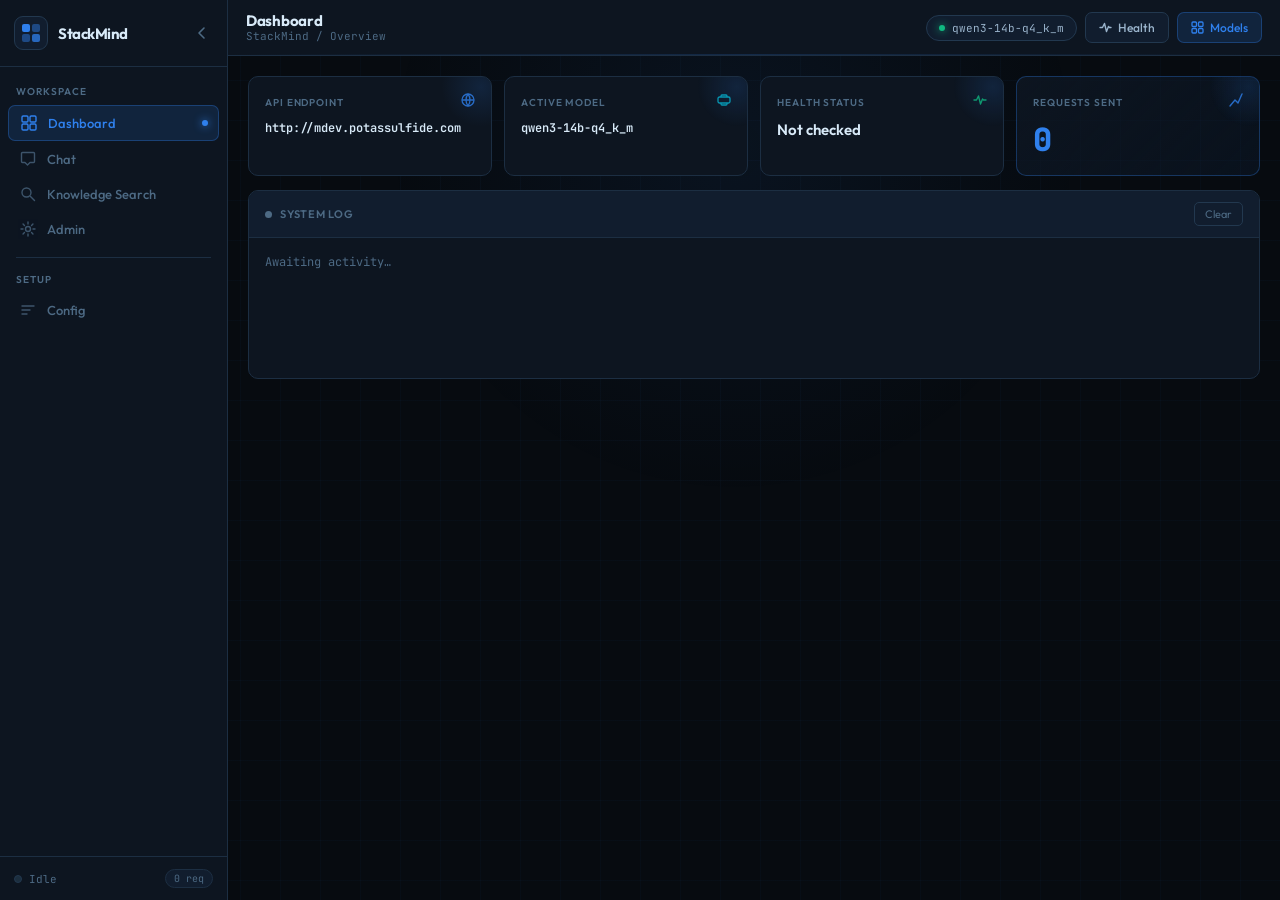
==== new-frontend-client/index.html @ 3a6ac3ba "fixed the streaming issue still cant figure out the proxy situation" ====
<!doctype html>
<html lang="en">
<head>
  <meta charset="UTF-8"/>
  <meta name="viewport" content="width=device-width, initial-scale=1.0"/>
  <title>StackMind</title>
  <link href="https://fonts.googleapis.com/css2?family=JetBrains+Mono:wght@400;500;600&family=Outfit:wght@300;400;500;600;700;800&display=swap" rel="stylesheet"/>
  <link rel="stylesheet" href="styles.css"/>
</head>
<body>

<div class="bg-grid"></div>
<div class="bg-glow"></div>

<div class="shell">

  <!-- ── SIDEBAR ── -->
  <aside class="sidebar" id="sidebar">
    <div class="sidebar-logo">
      <div class="logo-mark">
        <svg width="22" height="22" viewBox="0 0 22 22" fill="none">
          <rect x="2" y="2" width="8" height="8" rx="2" fill="var(--accent)"/>
          <rect x="12" y="2" width="8" height="8" rx="2" fill="var(--accent)" opacity="0.45"/>
          <rect x="2" y="12" width="8" height="8" rx="2" fill="var(--accent)" opacity="0.45"/>
          <rect x="12" y="12" width="8" height="8" rx="2" fill="var(--accent)" opacity="0.75"/>
        </svg>
      </div>
      <span class="logo-text">StackMind</span>
      <button class="sidebar-collapse" id="sidebarToggle" title="Collapse sidebar">
        <svg width="14" height="14" viewBox="0 0 14 14" fill="none"><path d="M9 2L4 7l5 5" stroke="currentColor" stroke-width="1.6" stroke-linecap="round" stroke-linejoin="round"/></svg>
      </button>
    </div>

    <nav class="sidebar-nav">
      <div class="nav-group-label">Workspace</div>

      <a class="nav-item active" data-section="dashboard" href="#">
        <span class="nav-icon"><svg width="16" height="16" viewBox="0 0 16 16" fill="none"><rect x="1" y="1" width="6" height="6" rx="1.2" stroke="currentColor" stroke-width="1.4"/><rect x="9" y="1" width="6" height="6" rx="1.2" stroke="currentColor" stroke-width="1.4"/><rect x="1" y="9" width="6" height="6" rx="1.2" stroke="currentColor" stroke-width="1.4"/><rect x="9" y="9" width="6" height="6" rx="1.2" stroke="currentColor" stroke-width="1.4"/></svg></span>
        <span class="nav-label">Dashboard</span>
        <span class="nav-pip"></span>
      </a>

      <a class="nav-item" data-section="chat" href="#">
        <span class="nav-icon"><svg width="16" height="16" viewBox="0 0 16 16" fill="none"><path d="M13.5 1.5h-11A1 1 0 001.5 2.5v8a1 1 0 001 1H5l2.5 2.5L10 11.5h3.5a1 1 0 001-1v-8a1 1 0 00-1-1z" stroke="currentColor" stroke-width="1.4" stroke-linejoin="round"/></svg></span>
        <span class="nav-label">Chat</span>
      </a>

      <a class="nav-item" data-section="search" href="#">
        <span class="nav-icon"><svg width="16" height="16" viewBox="0 0 16 16" fill="none"><circle cx="6.5" cy="6.5" r="4.5" stroke="currentColor" stroke-width="1.4"/><path d="M14.5 14.5l-4-4" stroke="currentColor" stroke-width="1.4" stroke-linecap="round"/></svg></span>
        <span class="nav-label">Knowledge Search</span>
      </a>

      <a class="nav-item" data-section="admin" href="#">
        <span class="nav-icon"><svg width="16" height="16" viewBox="0 0 16 16" fill="none"><circle cx="8" cy="8" r="2.5" stroke="currentColor" stroke-width="1.4"/><path d="M8 1v2M8 13v2M1 8h2M13 8h2M3.05 3.05l1.41 1.41M11.54 11.54l1.41 1.41M3.05 12.95l1.41-1.41M11.54 4.46l1.41-1.41" stroke="currentColor" stroke-width="1.4" stroke-linecap="round"/></svg></span>
        <span class="nav-label">Admin</span>
      </a>

      <div class="nav-divider"></div>
      <div class="nav-group-label">Setup</div>

      <a class="nav-item" data-section="config" href="#">
        <span class="nav-icon"><svg width="16" height="16" viewBox="0 0 16 16" fill="none"><path d="M2 4h12M2 8h8M2 12h5" stroke="currentColor" stroke-width="1.4" stroke-linecap="round"/></svg></span>
        <span class="nav-label">Config</span>
      </a>
    </nav>

    <div class="sidebar-footer">
      <div class="status-badge" id="statusBadge">
        <span class="status-dot idle" id="statusDot"></span>
        <span class="status-text" id="statusText">Idle</span>
      </div>
      <div class="req-count" id="reqCountBadge">0 req</div>
    </div>
  </aside>

  <!-- ── MAIN ── -->
  <main class="main" id="mainArea">

    <!-- Topbar -->
    <header class="topbar">
      <div class="topbar-left">
        <button class="mobile-menu-btn" id="mobileMenu">
          <svg width="16" height="16" viewBox="0 0 16 16" fill="none"><path d="M2 4h12M2 8h12M2 12h12" stroke="currentColor" stroke-width="1.6" stroke-linecap="round"/></svg>
        </button>
        <div class="page-info">
          <h1 class="page-title" id="pageTitle">Dashboard</h1>
          <span class="breadcrumb"><span class="bc-root">StackMind</span> / <span id="bcPage">Overview</span></span>
        </div>
      </div>
      <div class="topbar-right">
        <div class="model-pill" id="modelPill">
          <span class="live-dot"></span>
          <span id="modelBadgeText">qwen3-14b-q4_k_m</span>
        </div>
        <button class="tb-btn" id="healthBtn" type="button">
          <svg width="13" height="13" viewBox="0 0 13 13" fill="none"><path d="M1 6.5h2.5l2-4 2 8 2-5 1 1H12" stroke="currentColor" stroke-width="1.4" stroke-linecap="round" stroke-linejoin="round"/></svg>
          Health
        </button>
        <button class="tb-btn accent" id="modelsBtn" type="button">
          <svg width="13" height="13" viewBox="0 0 13 13" fill="none"><rect x="1" y="1" width="4.5" height="4.5" rx="1" stroke="currentColor" stroke-width="1.3"/><rect x="7.5" y="1" width="4.5" height="4.5" rx="1" stroke="currentColor" stroke-width="1.3"/><rect x="1" y="7.5" width="4.5" height="4.5" rx="1" stroke="currentColor" stroke-width="1.3"/><rect x="7.5" y="7.5" width="4.5" height="4.5" rx="1" stroke="currentColor" stroke-width="1.3"/></svg>
          Models
        </button>
      </div>
    </header>

    <!-- ═══════ DASHBOARD ═══════ -->
    <section class="section active" id="sec-dashboard">
      <div class="section-inner">
        <div class="dash-stats">
          <div class="stat-card" style="--i:0">
            <div class="stat-card-glow"></div>
            <div class="stat-top">
              <span class="stat-label">API Endpoint</span>
              <span class="stat-icon"><svg width="14" height="14" viewBox="0 0 14 14" fill="none"><path d="M7 1a6 6 0 100 12A6 6 0 007 1z" stroke="var(--accent)" stroke-width="1.3"/><path d="M1 7h12M7 1c-1.5 2-2 3.5-2 6s.5 4 2 6M7 1c1.5 2 2 3.5 2 6s-.5 4-2 6" stroke="var(--accent)" stroke-width="1.3"/></svg></span>
            </div>
            <div class="stat-val mono sm" id="dash-apibase">—</div>
          </div>
          <div class="stat-card" style="--i:1">
            <div class="stat-card-glow"></div>
            <div class="stat-top">
              <span class="stat-label">Active Model</span>
              <span class="stat-icon"><svg width="14" height="14" viewBox="0 0 14 14" fill="none"><rect x="1" y="4" width="12" height="6" rx="1.5" stroke="var(--cyan)" stroke-width="1.3"/><path d="M4 4V3a1 1 0 011-1h4a1 1 0 011 1v1M4 10v1a1 1 0 001 1h4a1 1 0 001-1v-1" stroke="var(--cyan)" stroke-width="1.3"/></svg></span>
            </div>
            <div class="stat-val mono sm" id="dash-model">—</div>
          </div>
          <div class="stat-card" style="--i:2">
            <div class="stat-card-glow"></div>
            <div class="stat-top">
              <span class="stat-label">Health Status</span>
              <span class="stat-icon"><svg width="14" height="14" viewBox="0 0 14 14" fill="none"><path d="M1 7h2.5l2-4 2 8 2-5 1 1H13" stroke="var(--green)" stroke-width="1.4" stroke-linecap="round" stroke-linejoin="round"/></svg></span>
            </div>
            <div class="stat-val" id="dash-health">Not checked</div>
          </div>
          <div class="stat-card highlight" style="--i:3">
            <div class="stat-card-glow"></div>
            <div class="stat-top">
              <span class="stat-label">Requests Sent</span>
              <span class="stat-icon"><svg width="14" height="14" viewBox="0 0 14 14" fill="none"><path d="M1 13L6 7l3 3 4-9" stroke="var(--accent)" stroke-width="1.4" stroke-linecap="round" stroke-linejoin="round"/></svg></span>
            </div>
            <div class="stat-val big mono" id="dash-msgs">0</div>
          </div>
        </div>

        <div class="panel" style="--i:4">
          <div class="panel-header">
            <div class="panel-title-row">
              <span class="panel-dot"></span>
              <span class="panel-title">System Log</span>
            </div>
            <button class="ghost-btn" id="clearLogBtn">Clear</button>
          </div>
          <div class="log-body" id="metaOutput">Awaiting activity…</div>
        </div>
      </div>
    </section>

    <!-- ═══════ CHAT ═══════ -->
    <section class="section" id="sec-chat">
      <div class="chat-layout">
        <div class="chat-main-col">
          <div class="panel chat-panel" style="--i:0">
            <div class="panel-header">
              <div class="panel-title-row">
                <span class="panel-dot cyan"></span>
                <span class="panel-title">Conversation</span>
              </div>
              <button class="ghost-btn" id="clearChatBtn">Clear chat</button>
            </div>
            <div class="chat-messages" id="chatMessages">
              <div class="chat-empty" id="chatEmpty">
                <div class="chat-empty-icon">
                  <svg width="36" height="36" viewBox="0 0 36 36" fill="none"><path d="M32 4H4a2 2 0 00-2 2v18a2 2 0 002 2h6l4.5 5.5L19 26h13a2 2 0 002-2V6a2 2 0 00-2-2z" stroke="var(--accent)" stroke-width="1.4" stroke-linejoin="round"/><path d="M10 14h16M10 19h10" stroke="var(--accent)" stroke-width="1.4" stroke-linecap="round" opacity="0.5"/></svg>
                </div>
                <p class="chat-empty-title">Start a conversation</p>
                <p class="chat-empty-sub">Type below and press Enter or click Send</p>
              </div>
            </div>
            <div class="chat-composer">
              <div class="composer-inner">
                <textarea id="userPrompt" placeholder="Message the model…" rows="1"></textarea>
                <div class="composer-toolbar">
                  <div class="composer-controls">
                    <label class="ctrl-chip">
                      <svg width="11" height="11" viewBox="0 0 11 11" fill="none"><path d="M1 5.5h9M5.5 1v9" stroke="currentColor" stroke-width="1.4" stroke-linecap="round"/></svg>
                      Tokens
                      <input id="maxTokens" type="number" min="1" max="4096" value="300"/>
                    </label>
                    <label class="ctrl-chip">
                      <svg width="11" height="11" viewBox="0 0 11 11" fill="none"><circle cx="5.5" cy="5.5" r="4.5" stroke="currentColor" stroke-width="1.3"/><path d="M3.5 5.5h4" stroke="currentColor" stroke-width="1.3" stroke-linecap="round"/></svg>
                      Temp
                      <input id="temperature" type="number" min="0" max="2" step="0.1" value="0.7"/>
                    </label>
                  </div>
                  <button class="send-btn" id="sendBtn" type="button">
                    <span class="send-label">Send</span>
                    <svg width="13" height="13" viewBox="0 0 13 13" fill="none"><path d="M1.5 6.5h10M6.5 1.5l5 5-5 5" stroke="currentColor" stroke-width="1.6" stroke-linecap="round" stroke-linejoin="round"/></svg>
                  </button>
                </div>
              </div>
            </div>
          </div>
        </div>

        <div class="chat-side-col">
          <div class="panel" style="--i:1">
            <div class="panel-header">
              <div class="panel-title-row"><span class="panel-dot green"></span><span class="panel-title">System Prompt</span></div>
            </div>
            <textarea id="systemPrompt" class="side-textarea" placeholder="Optional system instructions…">You are a helpful assistant.</textarea>
          </div>
          <div class="panel" style="--i:2; margin-top:10px;">
            <div class="panel-header">
              <div class="panel-title-row"><span class="panel-dot"></span><span class="panel-title">Raw Response</span></div>
              <button class="ghost-btn" id="copyRawBtn">Copy</button>
            </div>
            <pre class="raw-out" id="chatOutput">—</pre>
          </div>
        </div>
      </div>
    </section>

    <!-- ═══════ SEARCH ═══════ -->
    <section class="section" id="sec-search">
      <div class="section-inner">
        <div class="search-hero">
          <div class="search-hero-label">Knowledge Search</div>
          <h2 class="search-hero-title">What do you want to know?</h2>
          <p class="search-hero-sub">Query your model and get structured responses instantly</p>
          <div class="search-box-wrap">
            <svg class="search-icon" width="16" height="16" viewBox="0 0 16 16" fill="none"><circle cx="6.5" cy="6.5" r="4.5" stroke="currentColor" stroke-width="1.5"/><path d="M14.5 14.5l-4-4" stroke="currentColor" stroke-width="1.5" stroke-linecap="round"/></svg>
            <input id="searchQuery" type="text" placeholder="Search anything across your model…" autocomplete="off"/>
            <button id="searchBtn" type="button" class="search-go-btn">
              <svg width="14" height="14" viewBox="0 0 14 14" fill="none"><path d="M1 7h12M7 1l6 6-6 6" stroke="currentColor" stroke-width="1.6" stroke-linecap="round" stroke-linejoin="round"/></svg>
            </button>
          </div>
          <div class="search-tags">
            <span class="search-tag" data-q="Explain this model's capabilities">Capabilities</span>
            <span class="search-tag" data-q="What programming languages do you know?">Languages</span>
            <span class="search-tag" data-q="Summarize recent AI trends in 2025">AI Trends</span>
            <span class="search-tag" data-q="How can I optimize my prompts?">Prompt Tips</span>
          </div>
        </div>

        <div class="panel search-result-panel" id="searchResultPanel" style="--i:1; display:none;">
          <div class="panel-header">
            <div class="panel-title-row"><span class="panel-dot cyan"></span><span class="panel-title">Result</span></div>
            <div class="panel-actions">
              <span class="result-meta" id="searchMeta"></span>
              <button class="ghost-btn" id="copySearchBtn">Copy</button>
            </div>
          </div>
          <pre class="raw-out search-out" id="searchOutput"></pre>
        </div>

        <div class="search-empty-state" id="searchEmpty">
          <div class="empty-grid">
            <div class="empty-card"><span>⚡</span>Instant responses</div>
            <div class="empty-card"><span>🔍</span>Deep queries</div>
            <div class="empty-card"><span>📋</span>Copy results</div>
            <div class="empty-card"><span>🏷️</span>Quick tags</div>
          </div>
        </div>
      </div>
    </section>

    <!-- ═══════ ADMIN ═══════ -->
    <section class="section" id="sec-admin">
      <div class="section-inner">
        <div class="admin-grid">
          <div class="panel" style="--i:0">
            <div class="panel-header">
              <div class="panel-title-row"><span class="panel-dot"></span><span class="panel-title">API Configuration</span></div>
            </div>
            <div class="field-stack">
              <div class="field">
                <label for="apiBase">API Base URL</label>
                <div class="input-wrap">
                  <svg class="input-icon" width="13" height="13" viewBox="0 0 13 13" fill="none"><path d="M6.5 1a5.5 5.5 0 100 11A5.5 5.5 0 006.5 1z" stroke="currentColor" stroke-width="1.2"/><path d="M1 6.5h11M6.5 1c-1.5 2-2 3.5-2 5.5s.5 3.5 2 5.5" stroke="currentColor" stroke-width="1.2"/></svg>
                  <input id="apiBase" type="text" value="http://mdev.potassulfide.com" placeholder="https://llmapi.example.com"/>
                </div>
              </div>
              <div class="field">
                <label for="apiKey">API Key</label>
                <div class="input-wrap">
                  <svg class="input-icon" width="13" height="13" viewBox="0 0 13 13" fill="none"><path d="M5 8a3 3 0 100-6 3 3 0 000 6zM8 7l4 4M10 9l2 2" stroke="currentColor" stroke-width="1.2" stroke-linecap="round"/></svg>
                  <input id="apiKey" type="password" placeholder="Paste your Bearer token"/>
                  <button class="toggle-pw" id="togglePw" type="button" title="Show/hide">
                    <svg width="13" height="13" viewBox="0 0 13 13" fill="none"><ellipse cx="6.5" cy="6.5" rx="5.5" ry="3.5" stroke="currentColor" stroke-width="1.2"/><circle cx="6.5" cy="6.5" r="1.5" stroke="currentColor" stroke-width="1.2"/></svg>
                  </button>
                </div>
              </div>
              <div class="field">
                <label for="model">Model</label>
                <div class="input-wrap">
                  <svg class="input-icon" width="13" height="13" viewBox="0 0 13 13" fill="none"><rect x="1" y="3.5" width="11" height="5" rx="1.5" stroke="currentColor" stroke-width="1.2"/><path d="M3.5 3.5V3a1 1 0 011-1h4a1 1 0 011 1v.5M3.5 8.5V9a1 1 0 001 1h4a1 1 0 001-1v-.5" stroke="currentColor" stroke-width="1.2"/></svg>
                  <input id="model" type="text" value="qwen3-14b-q4_k_m"/>
                </div>
              </div>
              <div class="field-actions">
                <button class="primary-btn" id="adminHealthBtn" type="button">Check Health</button>
                <button class="secondary-btn" id="adminModelsBtn" type="button">List Models</button>
              </div>
            </div>
          </div>

          <div class="panel" style="--i:1">
            <div class="panel-header">
              <div class="panel-title-row"><span class="panel-dot cyan"></span><span class="panel-title">System Overview</span></div>
            </div>
            <div class="overview-rows">
              <div class="ov-row"><span class="ov-key">Endpoint</span><span class="ov-val mono" id="ov-endpoint">—</span></div>
              <div class="ov-row"><span class="ov-key">Active Model</span><span class="ov-val mono" id="ov-model">—</span></div>
              <div class="ov-row"><span class="ov-key">Health</span><span class="ov-val" id="ov-health">—</span></div>
              <div class="ov-row"><span class="ov-key">Total Requests</span><span class="ov-val mono accent" id="ov-reqs">0</span></div>
            </div>
          </div>
        </div>

        <div class="panel" style="--i:2; margin-top:12px;">
          <div class="panel-header">
            <div class="panel-title-row"><span class="panel-dot yellow"></span><span class="panel-title">Admin Log</span></div>
            <button class="ghost-btn" id="clearAdminLogBtn">Clear</button>
          </div>
          <div class="log-body" id="adminOutput">—</div>
        </div>
      </div>
    </section>

    <!-- ═══════ CONFIG ═══════ -->
    <section class="section" id="sec-config">
      <div class="section-inner narrow">
        <div class="config-hero">
          <svg width="40" height="40" viewBox="0 0 40 40" fill="none"><rect x="4" y="4" width="14" height="14" rx="3" fill="var(--accent)" opacity="0.8"/><rect x="22" y="4" width="14" height="14" rx="3" fill="var(--accent)" opacity="0.4"/><rect x="4" y="22" width="14" height="14" rx="3" fill="var(--accent)" opacity="0.4"/><rect x="22" y="22" width="14" height="14" rx="3" fill="var(--accent)" opacity="0.65"/></svg>
          <h2>Quick Config</h2>
          <p>Set up your connection once and it applies everywhere.</p>
        </div>
        <div class="panel" style="--i:1">
          <div class="panel-header">
            <div class="panel-title-row"><span class="panel-dot"></span><span class="panel-title">Connection Settings</span></div>
          </div>
          <div class="field-stack">
            <div class="field">
              <label>API Base URL</label>
              <div class="input-wrap"><input type="text" id="cfgApiBase" value="http://mdev.potassulfide.com"/></div>
            </div>
            <div class="field">
              <label>API Key</label>
              <div class="input-wrap"><input type="password" id="cfgApiKey" placeholder="Bearer token"/></div>
            </div>
            <div class="field">
              <label>Model</label>
              <div class="input-wrap"><input type="text" id="cfgModel" value="qwen3-14b-q4_k_m"/></div>
            </div>
            <div class="field-actions">
              <button class="primary-btn full" id="cfgSaveBtn" type="button">
                <svg width="13" height="13" viewBox="0 0 13 13" fill="none"><path d="M2 7l3.5 3.5L11 3" stroke="currentColor" stroke-width="1.6" stroke-linecap="round" stroke-linejoin="round"/></svg>
                Apply Configuration
              </button>
            </div>
          </div>
        </div>
      </div>
    </section>

  </main>
</div>

<!-- Toast -->
<div class="toast" id="toast"></div>

<script src="app.js" defer></script>
</body>
</html>
---- new-frontend-client/styles.css ----
/* ═══════════════════════════════════════════════
   StackMind — Premium Dark UI
   ═══════════════════════════════════════════════ */

@import url('https://fonts.googleapis.com/css2?family=JetBrains+Mono:wght@400;500;600&family=Outfit:wght@300;400;500;600;700;800&display=swap');

/* ── Variables ── */
:root {
  --bg:         #070b10;
  --bg2:        #090e15;
  --surface:    #0d1520;
  --surface2:   #111d2e;
  --surface3:   #162236;
  --border:     #1c2e42;
  --border2:    #22384f;
  --ink:        #d8eaf8;
  --ink2:       #9ab4cc;
  --muted:      #4d6a84;
  --faint:      #1c2e3e;

  --accent:     #2f80ed;
  --accent2:    #1a68d1;
  --accent-glow:rgba(47,128,237,0.14);
  --accent-ring:rgba(47,128,237,0.32);
  --cyan:       #06b6d4;
  --cyan-glow:  rgba(6,182,212,0.12);
  --green:      #10b981;
  --green-glow: rgba(16,185,129,0.12);
  --yellow:     #f59e0b;
  --red:        #ef4444;

  --font-ui:    'Outfit', sans-serif;
  --font-mono:  'JetBrains Mono', monospace;
  --sidebar-w:  228px;
  --topbar-h:   56px;
  --radius:     10px;
  --radius-sm:  7px;
}

/* ── Reset ── */
*, *::before, *::after { box-sizing: border-box; margin: 0; padding: 0; }
html { font-size: 14px; scroll-behavior: smooth; }

body {
  background: var(--bg);
  color: var(--ink);
  font-family: var(--font-ui);
  min-height: 100vh;
  overflow: hidden;
  -webkit-font-smoothing: antialiased;
  cursor: default;
}

a { text-decoration: none; color: inherit; }
button { cursor: pointer; font-family: var(--font-ui); }
input, textarea { font-family: var(--font-ui); }

/* ── Ambient Background ── */
.bg-grid {
  position: fixed;
  inset: 0;
  z-index: 0;
  background-image:
    linear-gradient(rgba(47,128,237,0.03) 1px, transparent 1px),
    linear-gradient(90deg, rgba(47,128,237,0.03) 1px, transparent 1px);
  background-size: 40px 40px;
  pointer-events: none;
}

.bg-glow {
  position: fixed;
  top: -200px;
  left: 30%;
  width: 700px;
  height: 700px;
  background: radial-gradient(ellipse at center, rgba(47,128,237,0.07) 0%, transparent 70%);
  z-index: 0;
  pointer-events: none;
  animation: glowFloat 12s ease-in-out infinite alternate;
}

@keyframes glowFloat {
  from { transform: translateY(0) translateX(0); }
  to   { transform: translateY(40px) translateX(-30px); }
}

/* ── Shell ── */
.shell {
  position: relative;
  z-index: 1;
  display: flex;
  height: 100vh;
  overflow: hidden;
}

/* ═══════════════════════════════════════
   SIDEBAR
═══════════════════════════════════════ */
.sidebar {
  width: var(--sidebar-w);
  min-width: var(--sidebar-w);
  background: var(--surface);
  border-right: 1px solid var(--border);
  display: flex;
  flex-direction: column;
  transition: width 0.25s cubic-bezier(.4,0,.2,1), min-width 0.25s cubic-bezier(.4,0,.2,1);
  overflow: hidden;
  position: relative;
  z-index: 10;
}

.sidebar.collapsed {
  width: 56px;
  min-width: 56px;
}

/* Logo */
.sidebar-logo {
  display: flex;
  align-items: center;
  gap: 10px;
  padding: 16px 14px;
  border-bottom: 1px solid var(--border);
  min-height: var(--topbar-h);
  position: relative;
}

.logo-mark {
  width: 34px;
  height: 34px;
  flex-shrink: 0;
  background: var(--surface2);
  border: 1px solid var(--border2);
  border-radius: 9px;
  display: grid;
  place-items: center;
  transition: box-shadow 0.2s;
}

.logo-mark:hover { box-shadow: 0 0 16px var(--accent-ring); }

.logo-text {
  font-size: 15px;
  font-weight: 700;
  letter-spacing: -0.03em;
  color: var(--ink);
  white-space: nowrap;
  transition: opacity 0.2s;
}

.sidebar.collapsed .logo-text { opacity: 0; pointer-events: none; }

.sidebar-collapse {
  margin-left: auto;
  background: none;
  border: none;
  color: var(--muted);
  padding: 4px;
  border-radius: 5px;
  display: flex;
  align-items: center;
  transition: color 0.15s, background 0.15s, transform 0.25s;
  flex-shrink: 0;
}

.sidebar.collapsed .sidebar-collapse { transform: rotate(180deg); }
.sidebar-collapse:hover { color: var(--ink); background: var(--surface2); }

/* Nav */
.sidebar-nav {
  flex: 1;
  padding: 14px 8px;
  display: flex;
  flex-direction: column;
  gap: 1px;
  overflow-y: auto;
  overflow-x: hidden;
}

.nav-group-label {
  font-size: 10px;
  font-weight: 600;
  text-transform: uppercase;
  letter-spacing: 0.1em;
  color: var(--muted);
  padding: 4px 8px 6px;
  white-space: nowrap;
  transition: opacity 0.2s;
}

.sidebar.collapsed .nav-group-label { opacity: 0; }

.nav-divider {
  height: 1px;
  background: var(--border);
  margin: 10px 8px;
}

.nav-item {
  display: flex;
  align-items: center;
  gap: 9px;
  padding: 9px 10px;
  border-radius: var(--radius-sm);
  font-size: 13px;
  font-weight: 500;
  color: var(--muted);
  position: relative;
  transition: background 0.15s, color 0.15s;
  white-space: nowrap;
  overflow: hidden;
}

.nav-item:hover {
  background: var(--surface2);
  color: var(--ink2);
}

.nav-item.active {
  background: var(--accent-glow);
  color: var(--accent);
  border: 1px solid var(--accent-ring);
}

.nav-icon {
  flex-shrink: 0;
  width: 20px;
  display: flex;
  align-items: center;
  justify-content: center;
  opacity: 0.75;
}

.nav-item.active .nav-icon { opacity: 1; }

.nav-label {
  transition: opacity 0.2s;
  overflow: hidden;
  text-overflow: ellipsis;
}

.sidebar.collapsed .nav-label { opacity: 0; }

.nav-pip {
  margin-left: auto;
  width: 6px;
  height: 6px;
  background: var(--accent);
  border-radius: 50%;
  box-shadow: 0 0 8px var(--accent);
  flex-shrink: 0;
  animation: pipPulse 2.5s ease-in-out infinite;
}

@keyframes pipPulse {
  0%,100% { opacity: 1; }
  50%      { opacity: 0.4; }
}

.sidebar.collapsed .nav-pip { display: none; }

/* Sidebar Footer */
.sidebar-footer {
  padding: 12px 14px;
  border-top: 1px solid var(--border);
  display: flex;
  align-items: center;
  justify-content: space-between;
  gap: 8px;
  overflow: hidden;
}

.status-badge {
  display: flex;
  align-items: center;
  gap: 7px;
  min-width: 0;
}

.status-dot {
  width: 8px;
  height: 8px;
  border-radius: 50%;
  flex-shrink: 0;
  transition: background 0.3s, box-shadow 0.3s;
}

.status-dot.idle  { background: var(--faint); border: 1px solid var(--border2); }
.status-dot.ok    { background: var(--green); box-shadow: 0 0 10px var(--green); }
.status-dot.error { background: var(--red); box-shadow: 0 0 10px var(--red); }
.status-dot.busy  { background: var(--yellow); box-shadow: 0 0 10px var(--yellow); animation: busyPulse 0.8s ease-in-out infinite; }

@keyframes busyPulse { 0%,100%{opacity:1} 50%{opacity:0.3} }

.status-text {
  font-size: 11px;
  font-family: var(--font-mono);
  color: var(--muted);
  white-space: nowrap;
  transition: opacity 0.2s;
}

.sidebar.collapsed .status-text { opacity: 0; }

.req-count {
  font-size: 10px;
  font-family: var(--font-mono);
  color: var(--muted);
  background: var(--surface2);
  border: 1px solid var(--border);
  border-radius: 20px;
  padding: 2px 8px;
  white-space: nowrap;
  transition: opacity 0.2s;
}

.sidebar.collapsed .req-count { opacity: 0; }

/* ═══════════════════════════════════════
   MAIN AREA
═══════════════════════════════════════ */
.main {
  flex: 1;
  display: flex;
  flex-direction: column;
  overflow: hidden;
  min-width: 0;
}

/* ── Topbar ── */
.topbar {
  height: var(--topbar-h);
  min-height: var(--topbar-h);
  background: var(--surface);
  border-bottom: 1px solid var(--border);
  display: flex;
  align-items: center;
  justify-content: space-between;
  padding: 0 18px;
  gap: 12px;
  position: relative;
  z-index: 5;
}

.topbar::after {
  content: '';
  position: absolute;
  bottom: 0;
  left: 0;
  right: 0;
  height: 1px;
  background: linear-gradient(90deg, transparent, var(--accent-ring), transparent);
  opacity: 0.6;
}

.topbar-left { display: flex; align-items: center; gap: 12px; }
.topbar-right { display: flex; align-items: center; gap: 8px; }

.mobile-menu-btn {
  display: none;
  background: none;
  border: none;
  color: var(--muted);
  padding: 6px;
  border-radius: 6px;
}

.page-info { display: flex; flex-direction: column; gap: 1px; }

.page-title {
  font-size: 15px;
  font-weight: 700;
  color: var(--ink);
  line-height: 1;
  letter-spacing: -0.02em;
}

.breadcrumb {
  font-size: 11px;
  font-family: var(--font-mono);
  color: var(--muted);
}

.bc-root { color: var(--muted); }

.model-pill {
  display: flex;
  align-items: center;
  gap: 7px;
  background: var(--surface2);
  border: 1px solid var(--border2);
  border-radius: 20px;
  padding: 5px 12px;
  font-size: 11px;
  font-family: var(--font-mono);
  color: var(--ink2);
  cursor: default;
  transition: border-color 0.2s, box-shadow 0.2s;
}

.model-pill:hover { border-color: var(--accent-ring); box-shadow: 0 0 12px var(--accent-glow); }

.live-dot {
  width: 6px;
  height: 6px;
  background: var(--green);
  border-radius: 50%;
  box-shadow: 0 0 8px var(--green);
  animation: pipPulse 2s ease-in-out infinite;
}

.tb-btn {
  display: flex;
  align-items: center;
  gap: 6px;
  padding: 7px 13px;
  background: var(--surface2);
  border: 1px solid var(--border2);
  color: var(--ink2);
  border-radius: var(--radius-sm);
  font-size: 12px;
  font-weight: 500;
  transition: all 0.15s;
}

.tb-btn:hover {
  background: var(--surface3);
  border-color: var(--accent-ring);
  color: var(--ink);
  transform: translateY(-1px);
  box-shadow: 0 4px 12px rgba(0,0,0,0.3);
}

.tb-btn:active { transform: translateY(0); }

.tb-btn.accent {
  background: var(--accent-glow);
  border-color: var(--accent-ring);
  color: var(--accent);
}

.tb-btn.accent:hover {
  background: rgba(47,128,237,0.22);
  box-shadow: 0 4px 16px rgba(47,128,237,0.2);
}

/* ═══════════════════════════════════════
   SECTIONS
═══════════════════════════════════════ */
.section {
  display: none;
  flex: 1;
  overflow-y: auto;
  overflow-x: hidden;
}

.section.active {
  display: flex;
  flex-direction: column;
  animation: sectionIn 0.22s ease;
}

@keyframes sectionIn {
  from { opacity: 0; transform: translateY(8px); }
  to   { opacity: 1; transform: translateY(0); }
}

.section-inner {
  padding: 20px;
  display: flex;
  flex-direction: column;
  gap: 14px;
  max-width: 1400px;
}

.section-inner.narrow { max-width: 520px; }

/* ── Panels ── */
.panel {
  background: var(--surface);
  border: 1px solid var(--border);
  border-radius: var(--radius);
  overflow: hidden;
  animation: panelIn 0.3s ease both;
  animation-delay: calc(var(--i, 0) * 0.05s);
  transition: border-color 0.2s, box-shadow 0.2s;
}

.panel:hover { border-color: var(--border2); }

@keyframes panelIn {
  from { opacity: 0; transform: translateY(10px); }
  to   { opacity: 1; transform: translateY(0); }
}

.panel-header {
  display: flex;
  align-items: center;
  justify-content: space-between;
  padding: 11px 16px;
  border-bottom: 1px solid var(--border);
  background: var(--surface2);
}

.panel-title-row {
  display: flex;
  align-items: center;
  gap: 8px;
}

.panel-dot {
  width: 7px;
  height: 7px;
  border-radius: 50%;
  background: var(--muted);
  flex-shrink: 0;
}

.panel-dot.cyan   { background: var(--cyan); box-shadow: 0 0 8px var(--cyan-glow); }
.panel-dot.green  { background: var(--green); box-shadow: 0 0 8px var(--green-glow); }
.panel-dot.yellow { background: var(--yellow); }

.panel-title {
  font-size: 11px;
  font-weight: 600;
  text-transform: uppercase;
  letter-spacing: 0.07em;
  color: var(--muted);
}

.panel-actions { display: flex; align-items: center; gap: 8px; }

/* ── Ghost button ── */
.ghost-btn {
  background: none;
  border: 1px solid var(--border2);
  color: var(--muted);
  font: 11px var(--font-ui);
  padding: 4px 10px;
  border-radius: 5px;
  transition: all 0.15s;
}

.ghost-btn:hover {
  border-color: var(--accent-ring);
  color: var(--accent);
  background: var(--accent-glow);
}

/* ── Log body ── */
.log-body {
  padding: 14px 16px;
  font-family: var(--font-mono);
  font-size: 12px;
  color: var(--muted);
  min-height: 140px;
  white-space: pre-wrap;
  line-height: 1.75;
  overflow: auto;
}

/* ── Scrollbar ── */
::-webkit-scrollbar { width: 4px; height: 4px; }
::-webkit-scrollbar-track { background: transparent; }
::-webkit-scrollbar-thumb { background: var(--border2); border-radius: 99px; }
::-webkit-scrollbar-thumb:hover { background: var(--muted); }

/* ═══════════════════════════════════════
   DASHBOARD
═══════════════════════════════════════ */
.dash-stats {
  display: grid;
  grid-template-columns: repeat(4, 1fr);
  gap: 12px;
}

.stat-card {
  background: var(--surface);
  border: 1px solid var(--border);
  border-radius: var(--radius);
  padding: 16px;
  position: relative;
  overflow: hidden;
  animation: panelIn 0.3s ease both;
  animation-delay: calc(var(--i) * 0.07s);
  cursor: default;
  transition: border-color 0.2s, transform 0.2s, box-shadow 0.2s;
}

.stat-card:hover {
  border-color: var(--border2);
  transform: translateY(-2px);
  box-shadow: 0 8px 24px rgba(0,0,0,0.3);
}

.stat-card.highlight {
  border-color: var(--accent-ring);
  background: linear-gradient(135deg, var(--surface), rgba(47,128,237,0.06));
}

.stat-card-glow {
  position: absolute;
  top: -30px;
  right: -30px;
  width: 80px;
  height: 80px;
  background: radial-gradient(circle, var(--accent-glow) 0%, transparent 70%);
  pointer-events: none;
}

.stat-top {
  display: flex;
  align-items: center;
  justify-content: space-between;
  margin-bottom: 10px;
}

.stat-label {
  font-size: 10px;
  font-weight: 600;
  text-transform: uppercase;
  letter-spacing: 0.09em;
  color: var(--muted);
}

.stat-icon { opacity: 0.8; }

.stat-val {
  font-size: 15px;
  font-weight: 600;
  color: var(--ink);
  line-height: 1.2;
}

.stat-val.mono { font-family: var(--font-mono); }
.stat-val.sm   { font-size: 12px; word-break: break-all; }
.stat-val.big  { font-size: 32px; font-weight: 800; letter-spacing: -0.03em; color: var(--accent); }

/* ═══════════════════════════════════════
   CHAT
═══════════════════════════════════════ */
.chat-layout {
  display: grid;
  grid-template-columns: 1fr 320px;
  gap: 12px;
  padding: 16px;
  height: calc(100vh - var(--topbar-h));
  overflow: hidden;
}

.chat-main-col {
  display: flex;
  flex-direction: column;
  min-height: 0;
}

.chat-panel {
  flex: 1;
  display: flex !important;
  flex-direction: column;
  min-height: 0;
}

/* Chat messages */
.chat-messages {
  flex: 1;
  padding: 16px;
  overflow-y: auto;
  display: flex;
  flex-direction: column;
  gap: 12px;
  min-height: 0;
}

.chat-empty {
  flex: 1;
  display: flex;
  flex-direction: column;
  align-items: center;
  justify-content: center;
  gap: 10px;
  padding: 40px 20px;
  text-align: center;
}

.chat-empty-icon {
  width: 64px;
  height: 64px;
  background: var(--accent-glow);
  border: 1px solid var(--accent-ring);
  border-radius: 18px;
  display: grid;
  place-items: center;
  margin-bottom: 6px;
  animation: emptyFloat 3s ease-in-out infinite alternate;
}

@keyframes emptyFloat {
  from { transform: translateY(0); }
  to   { transform: translateY(-6px); }
}

.chat-empty-title {
  font-size: 15px;
  font-weight: 600;
  color: var(--ink2);
}

.chat-empty-sub {
  font-size: 12px;
  color: var(--muted);
}

/* Messages */
.msg {
  display: flex;
  gap: 10px;
  align-items: flex-start;
  animation: msgIn 0.2s ease;
}

.msg-inner {
  display: flex;
  flex-direction: column;
  gap: 4px;
  max-width: 75%;
}

@keyframes msgIn {
  from { opacity: 0; transform: translateY(6px); }
  to   { opacity: 1; transform: translateY(0); }
}

.msg-avatar {
  width: 28px;
  height: 28px;
  border-radius: 8px;
  display: grid;
  place-items: center;
  font-size: 10px;
  font-weight: 700;
  flex-shrink: 0;
  font-family: var(--font-mono);
}

.msg.user .msg-avatar {
  background: var(--accent-glow);
  color: var(--accent);
  border: 1px solid var(--accent-ring);
}

.msg.assist .msg-avatar {
  background: var(--surface2);
  color: var(--cyan);
  border: 1px solid var(--border2);
}

.msg-body {
  background: var(--surface2);
  border: 1px solid var(--border);
  border-radius: 10px;
  border-top-left-radius: 3px;
  padding: 10px 13px;
  font-size: 13px;
  line-height: 1.65;
  word-break: break-word;
  white-space: pre-wrap;
  transition: border-color 0.2s;
}

.msg.user .msg-body {
  background: rgba(47,128,237,0.08);
  border-color: var(--accent-ring);
  border-top-left-radius: 10px;
  border-top-right-radius: 3px;
}

.msg.user .msg-inner { align-items: flex-end; }
.msg.user .msg-time  { text-align: right; }

.msg-time {
  font-size: 10px;
  color: var(--muted);
  font-family: var(--font-mono);
  margin-top: 4px;
  text-align: right;
}

/* Thinking dots */
.thinking-dots span {
  display: inline-block;
  width: 6px;
  height: 6px;
  background: var(--muted);
  border-radius: 50%;
  margin: 0 2px;
  animation: thinkBounce 1.2s ease-in-out infinite;
}

.thinking-dots span:nth-child(2) { animation-delay: 0.2s; }
.thinking-dots span:nth-child(3) { animation-delay: 0.4s; }

@keyframes thinkBounce {
  0%,60%,100% { transform: translateY(0); }
  30%         { transform: translateY(-6px); }
}

/* Composer */
.chat-composer {
  border-top: 1px solid var(--border);
  padding: 12px;
  background: var(--surface2);
}

.composer-inner {
  background: var(--bg2);
  border: 1px solid var(--border2);
  border-radius: var(--radius);
  overflow: hidden;
  transition: border-color 0.2s, box-shadow 0.2s;
}

.composer-inner:focus-within {
  border-color: var(--accent-ring);
  box-shadow: 0 0 0 3px var(--accent-glow);
}

.composer-inner textarea {
  width: 100%;
  background: transparent;
  border: none;
  outline: none;
  color: var(--ink);
  font: 13px var(--font-ui);
  padding: 12px 14px 8px;
  resize: none;
  line-height: 1.55;
  min-height: 44px;
  max-height: 140px;
  overflow-y: auto;
}

.composer-inner textarea::placeholder { color: var(--muted); }

.composer-toolbar {
  display: flex;
  align-items: center;
  justify-content: space-between;
  padding: 8px 12px;
  border-top: 1px solid var(--border);
}

.composer-controls { display: flex; gap: 10px; }

.ctrl-chip {
  display: flex;
  align-items: center;
  gap: 5px;
  font-size: 11px;
  color: var(--muted);
  font-weight: 500;
  cursor: default;
}

.ctrl-chip input {
  width: 60px;
  background: var(--surface);
  border: 1px solid var(--border);
  border-radius: 5px;
  color: var(--ink2);
  font: 11px var(--font-mono);
  padding: 4px 7px;
  outline: none;
  transition: border-color 0.15s;
}

.ctrl-chip input:focus { border-color: var(--accent-ring); }

.send-btn {
  display: flex;
  align-items: center;
  gap: 7px;
  background: var(--accent);
  border: none;
  color: #fff;
  font: 600 13px var(--font-ui);
  border-radius: var(--radius-sm);
  padding: 8px 16px;
  transition: all 0.15s;
  position: relative;
  overflow: hidden;
}

.send-btn::before {
  content: '';
  position: absolute;
  inset: 0;
  background: linear-gradient(135deg, rgba(255,255,255,0.1), transparent);
  opacity: 0;
  transition: opacity 0.2s;
}

.send-btn:hover { background: var(--accent2); transform: translateY(-1px); box-shadow: 0 4px 14px rgba(47,128,237,0.4); }
.send-btn:hover::before { opacity: 1; }
.send-btn:active { transform: translateY(0); }

/* Chat side col */
.chat-side-col {
  display: flex;
  flex-direction: column;
  min-height: 0;
  overflow-y: auto;
}

.side-textarea {
  width: 100%;
  background: var(--bg2);
  border: none;
  color: var(--ink2);
  font: 12px var(--font-mono);
  padding: 12px 14px;
  resize: none;
  outline: none;
  line-height: 1.65;
  min-height: 130px;
}

.side-textarea:focus { color: var(--ink); }

.raw-out {
  padding: 12px 14px;
  font: 12px var(--font-mono);
  color: var(--muted);
  white-space: pre-wrap;
  word-break: break-all;
  overflow: auto;
  min-height: 80px;
  line-height: 1.7;
  max-height: 220px;
}

/* ═══════════════════════════════════════
   KNOWLEDGE SEARCH
═══════════════════════════════════════ */
.search-hero {
  text-align: center;
  padding: 40px 20px 28px;
}

.search-hero-label {
  display: inline-block;
  font-size: 10px;
  font-weight: 600;
  text-transform: uppercase;
  letter-spacing: 0.14em;
  color: var(--accent);
  background: var(--accent-glow);
  border: 1px solid var(--accent-ring);
  border-radius: 20px;
  padding: 3px 12px;
  margin-bottom: 14px;
}

.search-hero-title {
  font-size: 28px;
  font-weight: 800;
  letter-spacing: -0.03em;
  color: var(--ink);
  margin-bottom: 8px;
}

.search-hero-sub {
  font-size: 13px;
  color: var(--muted);
  margin-bottom: 24px;
}

.search-box-wrap {
  display: flex;
  align-items: center;
  gap: 0;
  max-width: 620px;
  margin: 0 auto 16px;
  background: var(--surface);
  border: 1px solid var(--border2);
  border-radius: 12px;
  overflow: hidden;
  transition: border-color 0.2s, box-shadow 0.2s;
}

.search-box-wrap:focus-within {
  border-color: var(--accent-ring);
  box-shadow: 0 0 0 3px var(--accent-glow), 0 8px 24px rgba(0,0,0,0.2);
}

.search-icon {
  flex-shrink: 0;
  color: var(--muted);
  margin-left: 16px;
}

.search-box-wrap input {
  flex: 1;
  background: transparent;
  border: none;
  outline: none;
  color: var(--ink);
  font: 14px var(--font-ui);
  padding: 14px 12px;
}

.search-box-wrap input::placeholder { color: var(--muted); }

.search-go-btn {
  background: var(--accent);
  border: none;
  color: #fff;
  padding: 0 18px;
  height: 100%;
  min-height: 48px;
  display: flex;
  align-items: center;
  transition: background 0.15s;
}

.search-go-btn:hover { background: var(--accent2); }

.search-tags {
  display: flex;
  flex-wrap: wrap;
  justify-content: center;
  gap: 8px;
}

.search-tag {
  font-size: 12px;
  color: var(--muted);
  background: var(--surface);
  border: 1px solid var(--border);
  border-radius: 20px;
  padding: 5px 14px;
  cursor: pointer;
  transition: all 0.15s;
  font-weight: 500;
}

.search-tag:hover {
  border-color: var(--accent-ring);
  color: var(--accent);
  background: var(--accent-glow);
  transform: translateY(-1px);
}

.search-result-panel .raw-out.search-out { max-height: none; min-height: 160px; }

.result-meta {
  font-size: 10px;
  font-family: var(--font-mono);
  color: var(--muted);
}

.search-empty-state { padding: 0 20px 20px; }

.empty-grid {
  display: grid;
  grid-template-columns: repeat(4, 1fr);
  gap: 10px;
  max-width: 640px;
  margin: 0 auto;
}

.empty-card {
  background: var(--surface);
  border: 1px solid var(--border);
  border-radius: var(--radius);
  padding: 18px 14px;
  text-align: center;
  font-size: 12px;
  color: var(--muted);
  display: flex;
  flex-direction: column;
  gap: 8px;
  cursor: default;
  transition: border-color 0.2s, transform 0.2s;
}

.empty-card span { font-size: 22px; }
.empty-card:hover { border-color: var(--border2); transform: translateY(-2px); }

/* ═══════════════════════════════════════
   ADMIN
═══════════════════════════════════════ */
.admin-grid {
  display: grid;
  grid-template-columns: 1fr 1fr;
  gap: 12px;
}

.field-stack {
  display: flex;
  flex-direction: column;
}

.field {
  padding: 12px 16px;
  border-bottom: 1px solid var(--border);
}

.field:last-of-type { border-bottom: none; }

.field label {
  display: block;
  font-size: 10px;
  font-weight: 600;
  text-transform: uppercase;
  letter-spacing: 0.09em;
  color: var(--muted);
  margin-bottom: 7px;
}

.input-wrap {
  display: flex;
  align-items: center;
  gap: 0;
  background: var(--bg2);
  border: 1px solid var(--border);
  border-radius: var(--radius-sm);
  overflow: hidden;
  transition: border-color 0.15s, box-shadow 0.15s;
}

.input-wrap:focus-within {
  border-color: var(--accent-ring);
  box-shadow: 0 0 0 2px var(--accent-glow);
}

.input-icon {
  flex-shrink: 0;
  color: var(--muted);
  margin: 0 10px;
}

.input-wrap input {
  flex: 1;
  background: transparent;
  border: none;
  outline: none;
  color: var(--ink);
  font: 13px var(--font-mono);
  padding: 9px 10px 9px 0;
}

.input-wrap input::placeholder { color: var(--muted); }

.toggle-pw {
  background: none;
  border: none;
  color: var(--muted);
  padding: 0 10px;
  display: flex;
  align-items: center;
  transition: color 0.15s;
}

.toggle-pw:hover { color: var(--ink2); }

.field-actions {
  padding: 12px 16px;
  display: flex;
  gap: 10px;
}

.primary-btn {
  display: flex;
  align-items: center;
  gap: 7px;
  background: var(--accent);
  border: none;
  color: #fff;
  font: 600 13px var(--font-ui);
  border-radius: var(--radius-sm);
  padding: 9px 18px;
  transition: all 0.15s;
}

.primary-btn:hover { background: var(--accent2); transform: translateY(-1px); box-shadow: 0 4px 14px rgba(47,128,237,0.35); }
.primary-btn:active { transform: none; }
.primary-btn.full { width: 100%; justify-content: center; padding: 11px 18px; }

.secondary-btn {
  display: flex;
  align-items: center;
  gap: 7px;
  background: var(--surface2);
  border: 1px solid var(--border2);
  color: var(--ink2);
  font: 500 13px var(--font-ui);
  border-radius: var(--radius-sm);
  padding: 9px 18px;
  transition: all 0.15s;
}

.secondary-btn:hover { border-color: var(--accent-ring); color: var(--accent); background: var(--accent-glow); }

.overview-rows { padding: 4px 0; }

.ov-row {
  display: flex;
  align-items: center;
  justify-content: space-between;
  padding: 11px 16px;
  border-bottom: 1px solid var(--border);
  transition: background 0.15s;
}

.ov-row:last-child { border-bottom: none; }
.ov-row:hover { background: var(--surface2); }

.ov-key { font-size: 12px; color: var(--muted); font-weight: 500; }

.ov-val {
  font-size: 12px;
  color: var(--ink);
  max-width: 58%;
  text-align: right;
  word-break: break-all;
}

.ov-val.mono { font-family: var(--font-mono); }
.ov-val.accent { color: var(--accent); font-weight: 600; }

/* ═══════════════════════════════════════
   CONFIG
═══════════════════════════════════════ */
.config-hero {
  text-align: center;
  padding: 32px 20px 24px;
  display: flex;
  flex-direction: column;
  align-items: center;
  gap: 10px;
}

.config-hero h2 {
  font-size: 22px;
  font-weight: 800;
  letter-spacing: -0.03em;
  color: var(--ink);
}

.config-hero p { font-size: 13px; color: var(--muted); }

/* ═══════════════════════════════════════
   TOAST
═══════════════════════════════════════ */
.toast {
  position: fixed;
  bottom: 24px;
  right: 24px;
  background: var(--surface2);
  border: 1px solid var(--border2);
  color: var(--ink);
  font-size: 13px;
  font-weight: 500;
  padding: 10px 18px;
  border-radius: var(--radius);
  z-index: 9999;
  pointer-events: none;
  opacity: 0;
  transform: translateY(10px);
  transition: all 0.2s ease;
  max-width: 300px;
  box-shadow: 0 8px 24px rgba(0,0,0,0.4);
}

.toast.show {
  opacity: 1;
  transform: translateY(0);
}

.toast.success { border-color: var(--green); color: var(--green); }
.toast.error   { border-color: var(--red); color: var(--red); }
.toast.info    { border-color: var(--accent-ring); color: var(--accent); }

/* ═══════════════════════════════════════
   RESPONSIVE
═══════════════════════════════════════ */
@media (max-width: 1000px) {
  .dash-stats { grid-template-columns: repeat(2, 1fr); }
  .admin-grid { grid-template-columns: 1fr; }
  .chat-layout { grid-template-columns: 1fr; }
  .chat-side-col { display: none; }
  .empty-grid { grid-template-columns: repeat(2, 1fr); }
}

@media (max-width: 700px) {
  :root { --sidebar-w: 0px; }
  .sidebar { position: fixed; z-index: 100; transform: translateX(-100%); transition: transform 0.25s ease; }
  .sidebar.mobile-open { transform: translateX(0); width: 220px; min-width: 220px; }
  .mobile-menu-btn { display: flex; }
  .model-pill { display: none; }
  .dash-stats { grid-template-columns: 1fr 1fr; }
}
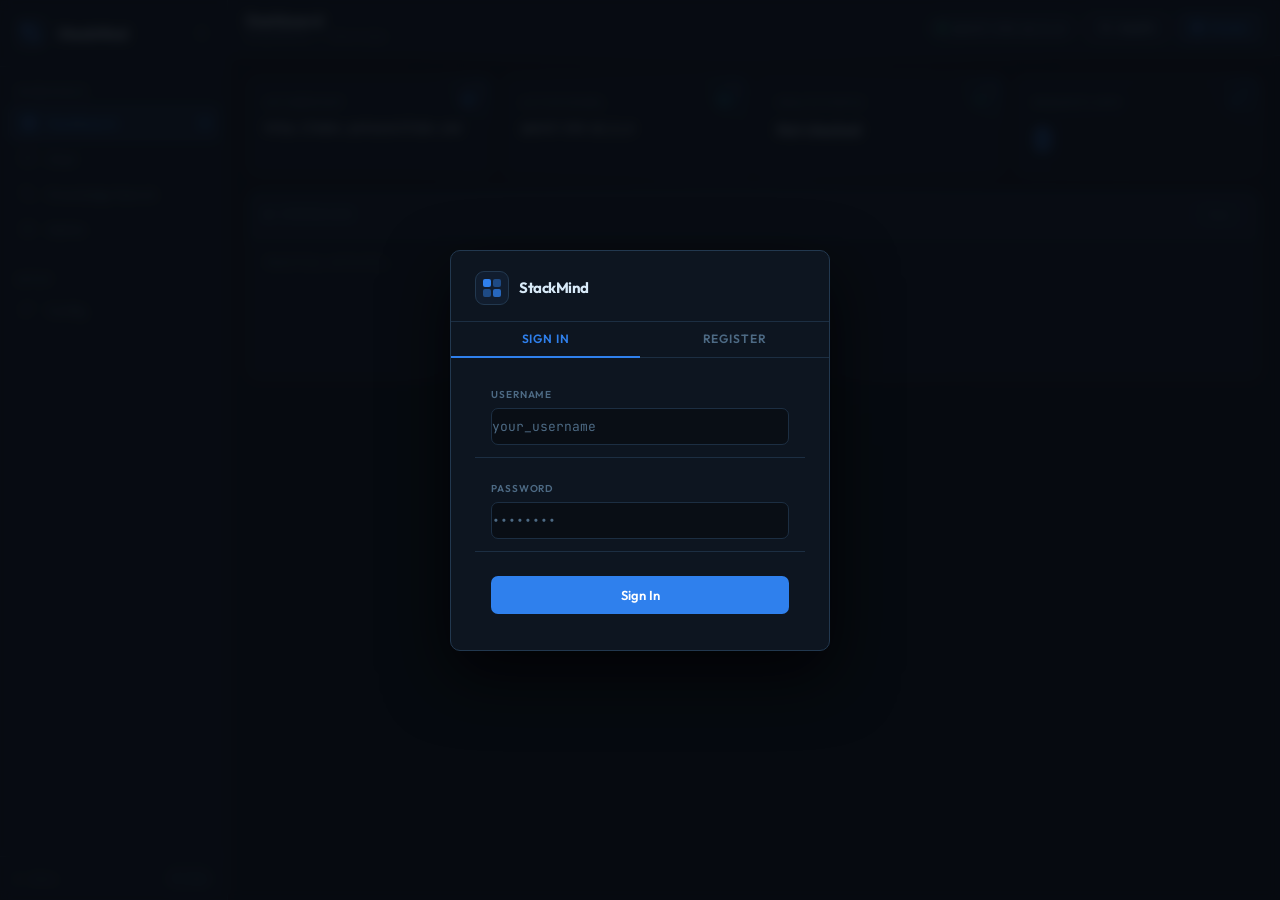
==== commit 8a03dfca: "reworked the front end,  added users, creaded chat history context adding, and continuous data strea" ====
--- a/new-frontend-client/index.html
+++ b/new-frontend-client/index.html
@@ -9,6 +9,68 @@
 </head>
 <body>
 
+<!-- ── AUTH OVERLAY ────────────────────────────────── -->
+<div class="auth-overlay" id="authOverlay">
+  <div class="auth-card panel">
+    <div class="auth-logo">
+      <div class="logo-mark">
+        <svg width="22" height="22" viewBox="0 0 22 22" fill="none">
+          <rect x="2" y="2" width="8" height="8" rx="2" fill="var(--accent)"/>
+          <rect x="12" y="2" width="8" height="8" rx="2" fill="var(--accent)" opacity="0.45"/>
+          <rect x="2" y="12" width="8" height="8" rx="2" fill="var(--accent)" opacity="0.45"/>
+          <rect x="12" y="12" width="8" height="8" rx="2" fill="var(--accent)" opacity="0.75"/>
+        </svg>
+      </div>
+      <span class="logo-text">StackMind</span>
+    </div>
+
+    <div class="auth-tabs">
+      <button class="auth-tab active" id="tabLogin" type="button">Sign In</button>
+      <button class="auth-tab" id="tabRegister" type="button">Register</button>
+    </div>
+
+    <div id="authError" class="auth-error" style="display:none;"></div>
+
+    <!-- Login form -->
+    <form id="loginForm" class="field-stack auth-form">
+      <div class="field">
+        <label for="loginUsername">Username</label>
+        <div class="input-wrap">
+          <input id="loginUsername" type="text" placeholder="your_username" autocomplete="username"/>
+        </div>
+      </div>
+      <div class="field">
+        <label for="loginPassword">Password</label>
+        <div class="input-wrap">
+          <input id="loginPassword" type="password" placeholder="••••••••" autocomplete="current-password"/>
+        </div>
+      </div>
+      <div class="field-actions">
+        <button class="primary-btn full" type="submit" id="loginSubmitBtn">Sign In</button>
+      </div>
+    </form>
+
+    <!-- Register form -->
+    <form id="registerForm" class="field-stack auth-form" style="display:none;">
+      <div class="field">
+        <label for="regUsername">Username</label>
+        <div class="input-wrap">
+          <input id="regUsername" type="text" placeholder="your_username" autocomplete="username"/>
+        </div>
+      </div>
+      <div class="field">
+        <label for="regPassword">Password</label>
+        <div class="input-wrap">
+          <input id="regPassword" type="password" placeholder="Min 8 characters" autocomplete="new-password"/>
+        </div>
+      </div>
+      <div class="field-actions">
+        <button class="primary-btn full" type="submit" id="registerSubmitBtn">Create Account</button>
+      </div>
+    </form>
+  </div>
+</div>
+
 <div class="bg-grid"></div>
 <div class="bg-glow"></div>
 
@@ -100,6 +162,8 @@
           <svg width="13" height="13" viewBox="0 0 13 13" fill="none"><rect x="1" y="1" width="4.5" height="4.5" rx="1" stroke="currentColor" stroke-width="1.3"/><rect x="7.5" y="1" width="4.5" height="4.5" rx="1" stroke="currentColor" stroke-width="1.3"/><rect x="1" y="7.5" width="4.5" height="4.5" rx="1" stroke="currentColor" stroke-width="1.3"/><rect x="7.5" y="7.5" width="4.5" height="4.5" rx="1" stroke="currentColor" stroke-width="1.3"/></svg>
           Models
         </button>
+        <span class="tb-user-pill" id="userPill" style="display:none;"></span>
+        <button class="tb-btn" id="logoutBtn" type="button" style="display:none;">Logout</button>
       </div>
     </header>
 
--- a/new-frontend-client/styles.css
+++ b/new-frontend-client/styles.css
@@ -1300,4 +1300,87 @@
   .mobile-menu-btn { display: flex; }
   .model-pill { display: none; }
   .dash-stats { grid-template-columns: 1fr 1fr; }
+}
+
+/* ═══════════════════════════════════════
+   AUTH OVERLAY
+═══════════════════════════════════════ */
+.auth-overlay {
+  position: fixed;
+  inset: 0;
+  z-index: 10000;
+  background: rgba(7, 11, 16, 0.88);
+  backdrop-filter: blur(6px);
+  display: flex;
+  align-items: center;
+  justify-content: center;
+}
+
+.auth-card {
+  width: 100%;
+  max-width: 380px;
+  padding: 0;
+  box-shadow: 0 24px 64px rgba(0, 0, 0, 0.7);
+  border-color: var(--border2);
+  animation: panelIn 0.3s ease both;
+}
+
+.auth-logo {
+  display: flex;
+  align-items: center;
+  gap: 10px;
+  padding: 20px 24px 16px;
+  border-bottom: 1px solid var(--border);
+}
+
+.auth-tabs {
+  display: flex;
+  border-bottom: 1px solid var(--border);
+}
+
+.auth-tab {
+  flex: 1;
+  background: none;
+  border: none;
+  border-bottom: 2px solid transparent;
+  color: var(--muted);
+  font: 12px/1 var(--font-ui);
+  font-weight: 600;
+  text-transform: uppercase;
+  letter-spacing: 0.07em;
+  padding: 11px 0;
+  cursor: pointer;
+  transition: color 0.15s, border-color 0.15s;
+  margin-bottom: -1px;
+}
+
+.auth-tab:hover  { color: var(--ink); }
+.auth-tab.active { color: var(--accent); border-bottom-color: var(--accent); }
+
+.auth-form {
+  padding: 18px 24px 24px;
+  gap: 12px;
+}
+
+.auth-error {
+  margin: 0 24px;
+  padding: 8px 12px;
+  background: rgba(239, 68, 68, 0.1);
+  border: 1px solid var(--red);
+  border-radius: var(--radius-sm);
+  color: var(--red);
+  font-size: 12px;
+  line-height: 1.5;
+}
+
+/* User pill in topbar */
+.tb-user-pill {
+  font-size: 12px;
+  font-weight: 600;
+  color: var(--accent);
+  background: var(--accent-glow);
+  border: 1px solid var(--accent-ring);
+  border-radius: var(--radius-sm);
+  padding: 5px 10px;
+  font-family: var(--font-ui);
 }
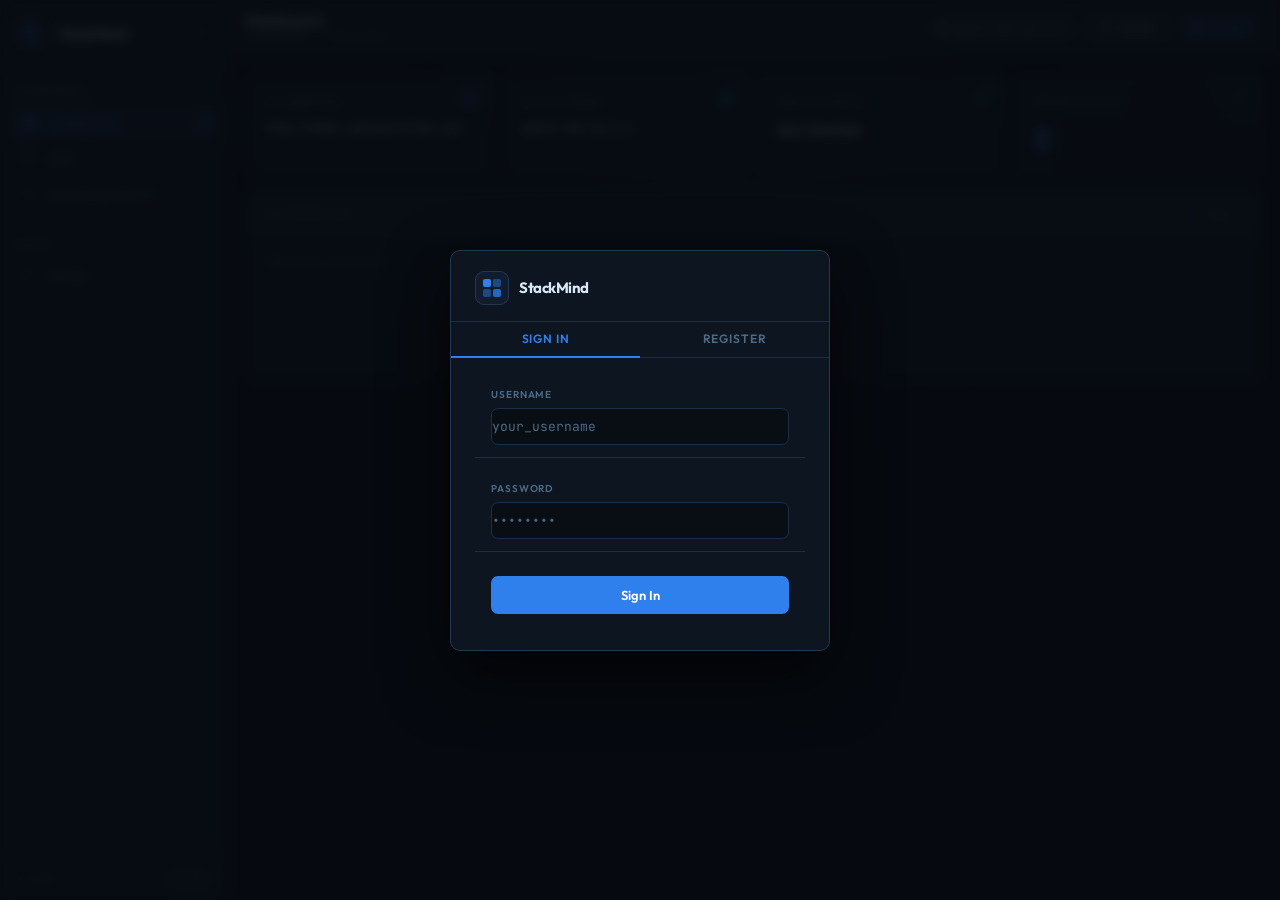
==== commit 32fdb03a: "fully functioning version 1 release" ====
--- a/new-frontend-client/index.html
+++ b/new-frontend-client/index.html
@@ -112,7 +112,7 @@
         <span class="nav-label">Knowledge Search</span>
       </a>
 
-      <a class="nav-item" data-section="admin" href="#">
+      <a class="nav-item" data-section="admin" href="#" id="adminNavItem" style="display:none">
         <span class="nav-icon"><svg width="16" height="16" viewBox="0 0 16 16" fill="none"><circle cx="8" cy="8" r="2.5" stroke="currentColor" stroke-width="1.4"/><path d="M8 1v2M8 13v2M1 8h2M13 8h2M3.05 3.05l1.41 1.41M11.54 11.54l1.41 1.41M3.05 12.95l1.41-1.41M11.54 4.46l1.41-1.41" stroke="currentColor" stroke-width="1.4" stroke-linecap="round"/></svg></span>
         <span class="nav-label">Admin</span>
       </a>
@@ -243,7 +243,7 @@
               <div class="composer-inner">
                 <textarea id="userPrompt" placeholder="Message the model…" rows="1"></textarea>
                 <div class="composer-toolbar">
-                  <div class="composer-controls">
+                  <div class="composer-controls" id="composerControls" style="display:none">
                     <label class="ctrl-chip">
                       <svg width="11" height="11" viewBox="0 0 11 11" fill="none"><path d="M1 5.5h9M5.5 1v9" stroke="currentColor" stroke-width="1.4" stroke-linecap="round"/></svg>
                       Tokens
--- a/new-frontend-client/styles.css
+++ b/new-frontend-client/styles.css
@@ -803,6 +803,34 @@
 @keyframes thinkBounce {
   0%,60%,100% { transform: translateY(0); }
   30%         { transform: translateY(-6px); }
+}
+
+/* Reasoning / thinking trace (Qwen3 think mode) */
+.thinking-reasoning {
+  font-size: 0.78rem;
+  color: var(--muted);
+  max-width: 100%;
+}
+.thinking-reasoning summary {
+  cursor: pointer;
+  user-select: none;
+  color: var(--accent);
+  font-weight: 500;
+  padding: 2px 0;
+}
+.thinking-reasoning-text {
+  margin: 6px 0 0 0;
+  padding: 8px 10px;
+  background: var(--surface);
+  border-left: 2px solid var(--border);
+  border-radius: 4px;
+  white-space: pre-wrap;
+  word-break: break-word;
+  max-height: 200px;
+  overflow-y: auto;
+  font-family: inherit;
+  font-size: 0.75rem;
+  color: var(--muted);
 }
 
 /* Composer */
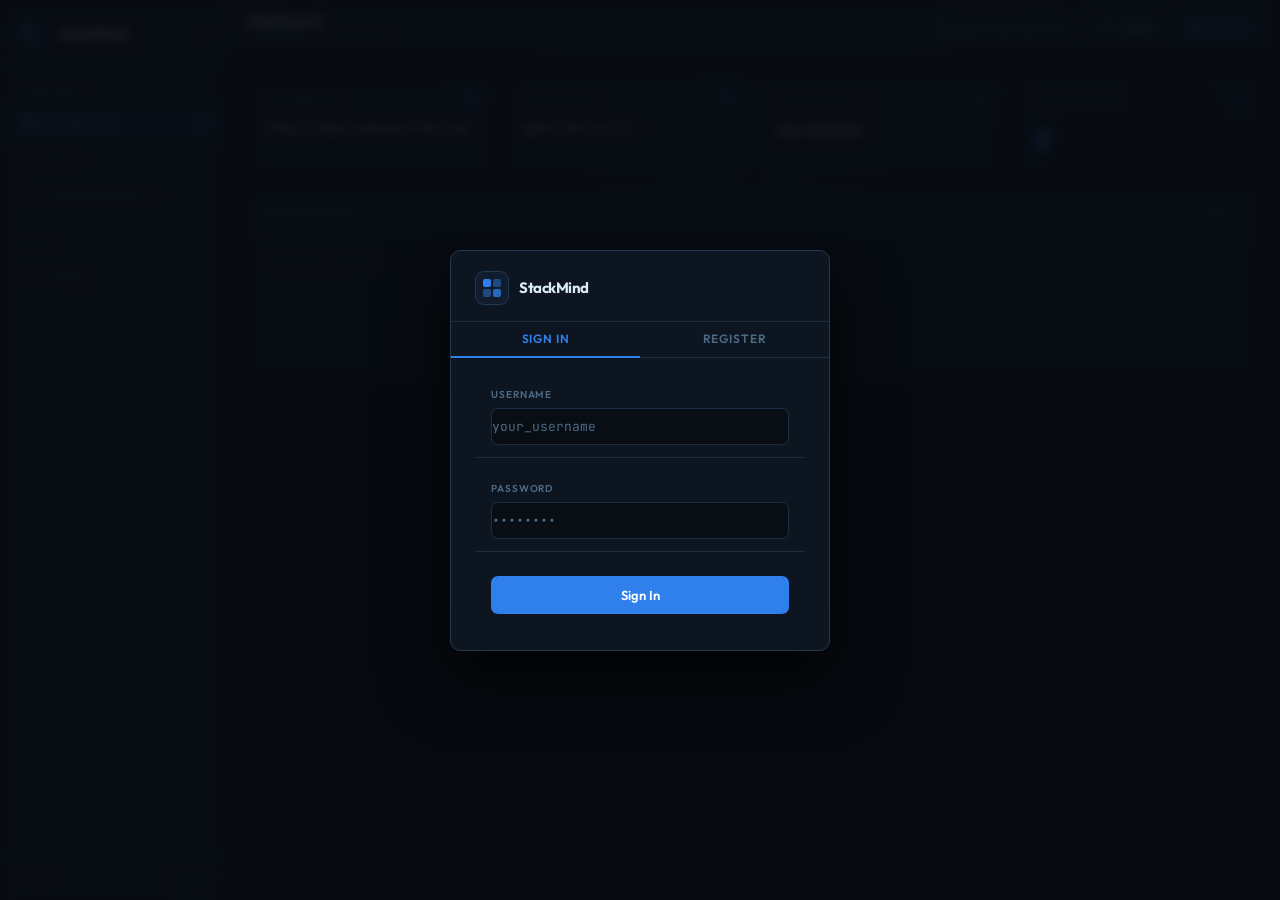
==== commit 5c34951b: "fixed the server response issue" ====
--- a/new-frontend-client/index.html
+++ b/new-frontend-client/index.html
@@ -340,7 +340,7 @@
                 <label for="apiBase">API Base URL</label>
                 <div class="input-wrap">
                   <svg class="input-icon" width="13" height="13" viewBox="0 0 13 13" fill="none"><path d="M6.5 1a5.5 5.5 0 100 11A5.5 5.5 0 006.5 1z" stroke="currentColor" stroke-width="1.2"/><path d="M1 6.5h11M6.5 1c-1.5 2-2 3.5-2 5.5s.5 3.5 2 5.5" stroke="currentColor" stroke-width="1.2"/></svg>
-                  <input id="apiBase" type="text" value="http://mdev.potassulfide.com" placeholder="https://llmapi.example.com"/>
+                  <input id="apiBase" type="text" value="https://mdev.potassulfide.com" placeholder="https://llmapi.example.com"/>
                 </div>
               </div>
               <div class="field">
@@ -405,7 +405,7 @@
           <div class="field-stack">
             <div class="field">
               <label>API Base URL</label>
-              <div class="input-wrap"><input type="text" id="cfgApiBase" value="http://mdev.potassulfide.com"/></div>
+              <div class="input-wrap"><input type="text" id="cfgApiBase" value="https://mdev.potassulfide.com"/></div>
             </div>
             <div class="field">
               <label>API Key</label>
